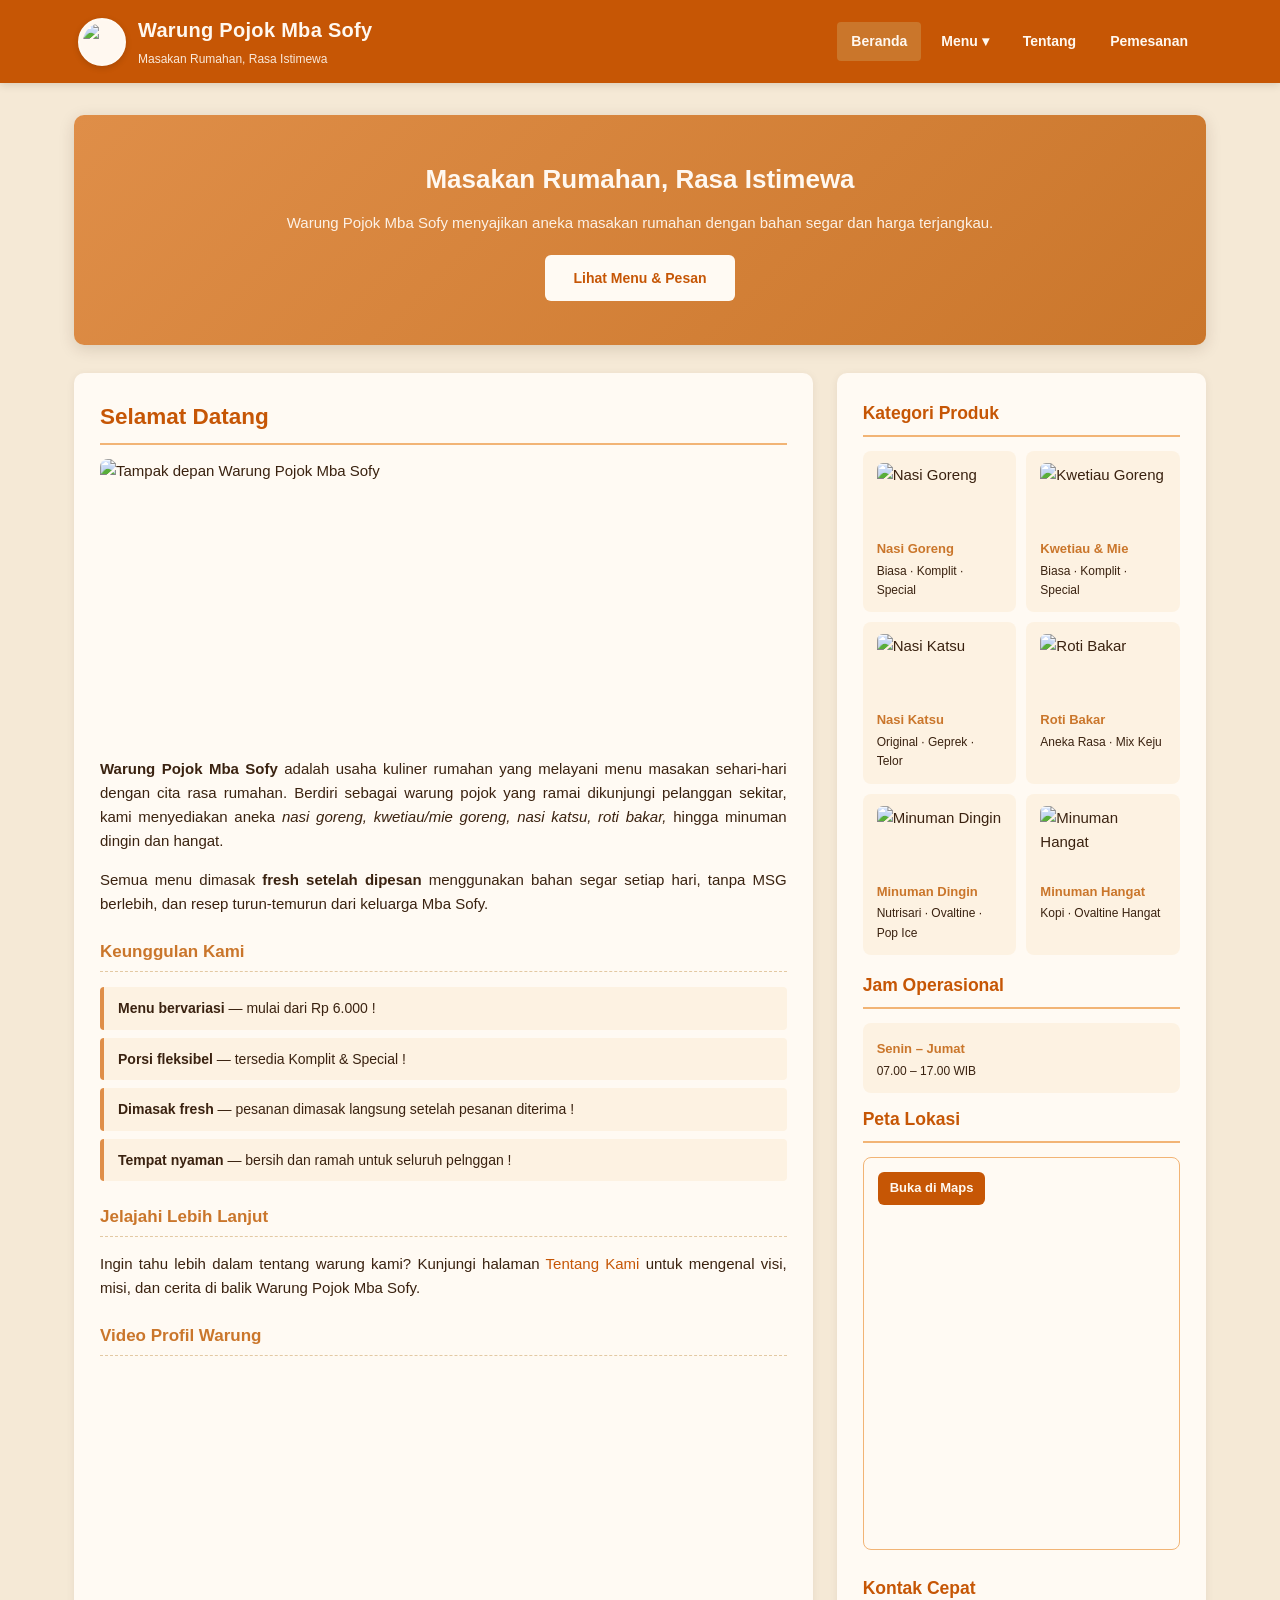
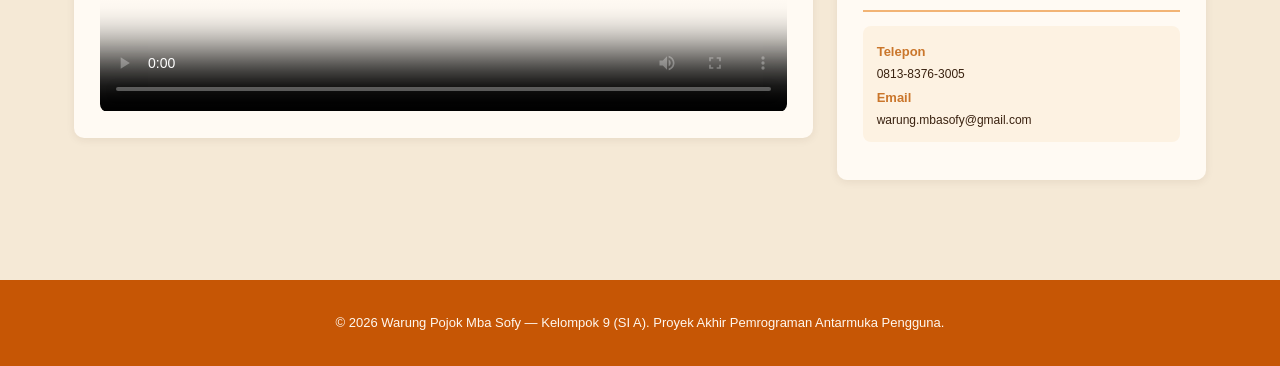
==== index.html @ d57ba2cc "Serup fondasi CSS dan Halaman Beranda" ====
<!--
  ============================================================
  Proyek Akhir Pemrograman Antarmuka Pengguna
  Website Profil & Katalog UMKM — Warung Pojok Mba Sofy

  Mata Kuliah : Pemrograman Antarmuka Pengguna (SI23025)
  Kelompok    : 9 (SI A)

  Disusun oleh:
  - Deio Castello Sujati       (825250002)
  - Felicia Rivera             (825250003)
  - Muhammad Ubait Dhaifullah  (825250012)
  ============================================================
-->

<!DOCTYPE html>
<html lang="id">
<head>
  <meta charset="UTF-8">
  <meta name="viewport" content="width=device-width, initial-scale=1.0">
  <title>Warung Pojok Mba Sofy — Beranda</title>
  <link rel="stylesheet" href="style.css">
</head>
<body>

  <!-- ================= HEADER (konsisten di semua halaman) ================= -->
  <header class="site-header">
    <div class="header-inner">

      <!-- Logo + Nama Brand -->
      <div class="brand">
        <img src="image/logo.png" alt="Logo Warung Pojok Mba Sofy" class="brand-logo">
        <div class="brand-text">
          <h1>Warung Pojok Mba Sofy</h1>
          <p class="tagline">Masakan Rumahan, Rasa Istimewa</p>
        </div>
      </div>

      <!-- Tombol hamburger (muncul di layar kecil, CSS-only) -->
      <input type="checkbox" id="nav-toggle" class="nav-toggle">
      <label for="nav-toggle" class="nav-toggle-label" aria-label="Buka menu">
        <span></span><span></span><span></span>
      </label>

      <!-- Navigasi Utama -->
      <nav class="main-nav">
        <ul class="nav-list">
          <li><a href="index.html" class="active">Beranda</a></li>

          <li class="dropdown">
            <a href="menu.html" class="dropdown-toggle">Menu &#9662;</a>
            <ul class="dropdown-menu">
              <li><a href="menu.html#makanan">Makanan</a></li>
              <li><a href="menu.html#minuman">Minuman</a></li>
              <li><a href="menu.html#roti">Roti Bakar</a></li>
            </ul>
          </li>

          <li><a href="about.html">Tentang</a></li>
          <li><a href="menu.html#form-pemesanan">Pemesanan</a></li>
        </ul>
      </nav>
    </div>
  </header>

  <!-- ================= KONTEN UTAMA ================= -->
  <main class="container">

    <!-- HERO -->
    <section class="hero">
      <h2>Masakan Rumahan, Rasa Istimewa</h2>
      <p>Warung Pojok Mba Sofy menyajikan aneka masakan rumahan dengan bahan segar dan harga terjangkau.</p>
      <a href="menu.html" class="btn-primary">Lihat Menu &amp; Pesan</a>
    </section>

    <!-- Layout multi-kolom: artikel + sidebar -->
    <div class="content-grid">

      <!-- KOLOM UTAMA (2fr) -->
      <article class="main-article">
        <h2>Selamat Datang</h2>
        <img src="image/fotodepan.jpeg" alt="Tampak depan Warung Pojok Mba Sofy" class="article-img">
        <p>
          <strong>Warung Pojok Mba Sofy</strong> adalah usaha kuliner rumahan yang melayani
          menu masakan sehari-hari dengan cita rasa rumahan. Berdiri sebagai warung
          pojok yang ramai dikunjungi pelanggan sekitar, kami menyediakan aneka
          <em>nasi goreng, kwetiau/mie goreng, nasi katsu, roti bakar,</em> hingga
          minuman dingin dan hangat.
        </p>
        <p>
          Semua menu dimasak <strong>fresh setelah dipesan</strong> menggunakan bahan
          segar setiap hari, tanpa MSG berlebih, dan resep turun-temurun dari
          keluarga Mba Sofy.
        </p>

        <h3>Keunggulan Kami</h3>
        <ul class="feature-list">
          <li><strong>Menu bervariasi</strong> — mulai dari Rp 6.000 !</li>
          <li><strong>Porsi fleksibel</strong> — tersedia Komplit &amp; Special !</li>
          <li><strong>Dimasak fresh</strong> — pesanan dimasak langsung setelah pesanan diterima !</li>
          <li><strong>Tempat nyaman</strong> — bersih dan ramah untuk seluruh pelnggan !</li>
        </ul>

        <h3>Jelajahi Lebih Lanjut</h3>
        <p>
          Ingin tahu lebih dalam tentang warung kami? Kunjungi halaman
          <a href="about.html">Tentang Kami</a> untuk mengenal visi, misi,
          dan cerita di balik Warung Pojok Mba Sofy.
        </p>

        <!-- VIDEO (multimedia) -->
        <h3>Video Profil Warung</h3>
        <video controls poster="image/nasi goreng.jpg.jpeg">
          <source src="https://www.w3schools.com/html/mov_bbb.mp4" type="video/mp4">
          Browser Anda tidak mendukung elemen video.
        </video>
      </article>

      <!-- SIDEBAR (1fr) -->
      <aside class="sidebar">

        <h3>Kategori Produk</h3>
        <div class="produk-grid">
          <div class="info-box">
            <img class="info-thumb" src="image/nasi goreng.jpg.jpeg" alt="Nasi Goreng">
            <p class="info-label">Nasi Goreng</p>
            <p class="info-text">Biasa &middot; Komplit &middot; Special</p>
          </div>
          <div class="info-box">
            <img class="info-thumb" src="image/kwetiau goreng.jpg.jpeg" alt="Kwetiau Goreng">
            <p class="info-label">Kwetiau &amp; Mie</p>
            <p class="info-text">Biasa &middot; Komplit &middot; Special</p>
          </div>
          <div class="info-box">
            <img class="info-thumb" src="image/nasi katsu.jpg.jpeg" alt="Nasi Katsu">
            <p class="info-label">Nasi Katsu</p>
            <p class="info-text">Original &middot; Geprek &middot; Telor</p>
          </div>
          <div class="info-box">
            <img class="info-thumb" src="image/roti bakar.jpg.jpeg" alt="Roti Bakar">
            <p class="info-label">Roti Bakar</p>
            <p class="info-text">Aneka Rasa &middot; Mix Keju</p>
          </div>
          <div class="info-box">
            <img class="info-thumb" src="image/minuman dingin.jpg.jpeg" alt="Minuman Dingin">
            <p class="info-label">Minuman Dingin</p>
            <p class="info-text">Nutrisari &middot; Ovaltine &middot; Pop Ice</p>
          </div>
          <div class="info-box">
            <img class="info-thumb" src="image/kopi panas.jpg.jpeg" alt="Minuman Hangat">
            <p class="info-label">Minuman Hangat</p>
            <p class="info-text">Kopi &middot; Ovaltine Hangat</p>
          </div>
        </div>

        <h3>Jam Operasional</h3>
        <div class="info-box">
          <p class="info-label">Senin – Jumat</p>
          <p class="info-text">07.00 – 17.00 WIB</p>
        </div>

        <h3>Peta Lokasi</h3>
        <div class="lokasi-box">
          <a class="maps-link" href="https://maps.google.com/?q=Warung+Pojok+Mba+Sofy"
             target="_blank" rel="noopener">Buka di Maps</a>
          <!-- PETA / MAPS (multimedia) -->
          <iframe
            src="https://www.google.com/maps/embed?pb=!1m18!1m12!1m3!1d3966.71564722645!2d106.78846659999999!3d-6.1688182!2m3!1f0!2f0!3f0!3m2!1i1024!2i768!4f13.1!3m3!1m2!1s0x2e69f65c8572640d%3A0xc0a066d78372614e!2sTarumanagara%20University!5e0!3m2!1sen!2sid!4v1789272072377!5m2!1sen!2sid"
            width="100%" height="320" style="border:0;" loading="lazy">
          </iframe>
        </div>
        <br>
        <h3>Kontak Cepat</h3>
        <div class="info-box">
          <p class="info-label">Telepon</p>
          <p class="info-text">0813-8376-3005</p>
          <p class="info-label">Email</p>
          <p class="info-text">warung.mbasofy@gmail.com</p>
        </div>

      </aside>

    </div>
  </main>

  <!-- ================= FOOTER ================= -->
  <footer class="site-footer">
    <p>&copy; 2026 Warung Pojok Mba Sofy — Kelompok 9 (SI A). Proyek Akhir Pemrograman Antarmuka Pengguna.</p>
  </footer>

</body>
</html>
---- style.css ----
/* =============================================================
   Proyek Akhir Pemrograman Antarmuka Pengguna
   Website Profil & Katalog UMKM — Warung Pojok Mba Sofy

   Mata Kuliah : Pemrograman Antarmuka Pengguna (SI23025)
   Kelompok    : 9 (SI A)

   Disusun oleh:
   - Deio Castello Sujati       (825250002)
   - Felicia Rivera             (825250003)
   - Muhammad Ubait Dhaifullah  (825250012)
   ============================================================= */

/* ---------- 1. VARIABEL WARNA (Konsistensi Visual) ---------- */
:root {
  --jambalaya:         #f2b475;
  --shallot-peel:      #f4c47a;
  --touch-of-glamour:  #df8e48;
  --dark-orange:       #c65605;
  --maine-coon:        #ca762b;

  --canvas:      #f5e9d6;
  --frame-bg:    #fffaf3;
  --text:        #3a2210;
  --text-light:  #fff8f0;
  --card-tint:   #fdf2e2;
  --line-soft:   #e3c9a3;
}

/* ---------- 2. RESET & DASAR ---------- */
* { box-sizing: border-box; }

html {
  scroll-behavior: smooth;
  scroll-padding-top: 110px;
}

body {
  margin: 0;
  font-family: Arial, Helvetica, sans-serif;
  background: var(--canvas);
  color: var(--text);
  line-height: 1.6;
  font-size: 15px;
}

img, video, iframe { max-width: 100%; display: block; }

a { color: var(--dark-orange); text-decoration: none; }
a:hover { text-decoration: underline; }

/* =============================================================
   3. HEADER & NAVIGASI
   ============================================================= */
.site-header {
  background: var(--dark-orange);
  color: var(--text-light);
  position: sticky;
  top: 0;
  z-index: 100;
  box-shadow: 0 2px 8px rgba(58, 34, 16, 0.15);
}

.header-inner {
  max-width: 1180px;
  margin: 0 auto;
  padding: 14px 28px;
  display: flex;
  align-items: center;
  justify-content: space-between;
  flex-wrap: wrap;
  gap: 14px;
}

/* ---------- BRAND / LOGO ---------- */
.brand {
  display: flex;
  align-items: center;
  gap: 12px;
}

.brand-logo {
  width: 48px;
  height: 48px;
  object-fit: cover;
  border-radius: 50%;
  background: var(--text-light);
  padding: 3px;
  border: 2px solid var(--frame-bg);
  box-shadow: 0 2px 6px rgba(0, 0, 0, 0.15);
  flex-shrink: 0;
}

.brand-text h1 {
  font-size: 20px;
  margin: 0 0 4px;
  letter-spacing: 0.3px;
}

.brand-text .tagline {
  font-size: 12px;
  margin: 0;
  opacity: 0.9;
}

/* ---------- HAMBURGER MENU (CSS-only) ---------- */
.nav-toggle {
  display: none;
}

.nav-toggle-label {
  display: none;
  cursor: pointer;
  padding: 8px;
  border-radius: 4px;
  background: rgba(255, 255, 255, 0.15);
  margin-left: auto;
}

.nav-toggle-label:hover {
  background: rgba(255, 255, 255, 0.25);
}

.nav-toggle-label span {
  display: block;
  width: 24px;
  height: 3px;
  background: var(--text-light);
  margin: 4px 0;
  border-radius: 2px;
  transition: 0.2s;
}

/* ---------- NAVIGASI UTAMA ---------- */
.main-nav .nav-list {
  list-style: none;
  display: flex;
  gap: 6px;
  align-items: center;
  margin: 0;
  padding: 0;
}

.main-nav .nav-list > li > a {
  color: var(--text-light);
  font-weight: 600;
  font-size: 14px;
  padding: 8px 14px;
  border-radius: 4px;
  display: inline-block;
  transition: background 0.2s ease;
}

.main-nav .nav-list > li > a:hover,
.main-nav .nav-list > li > a.active {
  background: var(--maine-coon);
  text-decoration: none;
}

/* =============================================================
   4. DROPDOWN MENU (CSS-only, tanpa JS)
   — Pakai padding-top biar tidak ada celah mati (anti-kedip)
   — Animasi smooth pakai opacity + visibility + transform
   ============================================================= */
.dropdown { position: relative; }

.dropdown-toggle {
  cursor: pointer;
}

.dropdown-menu {
  /* default: tersembunyi tapi tetap "ada" (bukan display: none)
     supaya transition bekerja */
  opacity: 0;
  visibility: hidden;
  transform: translateY(-6px);
  pointer-events: none;

  position: absolute;
  top: 100%;
  left: 0;
  min-width: 180px;
  background: var(--frame-bg);
  border: 1px solid var(--line-soft);
  border-radius: 6px;
  box-shadow: 0 6px 18px rgba(58, 34, 16, 0.18);
  list-style: none;

  /* KUNCI: padding-top 12px ganti margin-top 4px
     biar area antara tombol & item tetap bisa di-hover */
  padding: 12px 0 6px;
  margin: 0;

  z-index: 200;

  transition: opacity 0.2s ease,
              visibility 0.2s ease,
              transform 0.2s ease;
}

/* Muncul saat hover (desktop) atau focus-within (mobile tap) */
.dropdown:hover .dropdown-menu,
.dropdown:focus-within .dropdown-menu {
  opacity: 1;
  visibility: visible;
  transform: translateY(0);
  pointer-events: auto;
}

.dropdown-menu li a {
  display: block;
  padding: 10px 18px;
  color: var(--text);
  font-size: 14px;
  font-weight: 500;
  transition: background 0.15s ease;
}

.dropdown-menu li a:hover {
  background: var(--card-tint);
  color: var(--dark-orange);
  text-decoration: none;
}

/* =============================================================
   5. LAYOUT UTAMA (Multi-Kolom)
   ============================================================= */
.container {
  max-width: 1180px;
  margin: 0 auto;
  padding: 32px 24px 60px;
}

.page-title {
  color: var(--dark-orange);
  border-bottom: 2px solid var(--jambalaya);
  padding-bottom: 10px;
  margin-bottom: 12px;
}

.section-heading {
  color: var(--dark-orange);
  font-size: 18px;
  margin: 30px 0 12px;
}

.content-grid {
  display: grid;
  grid-template-columns: 2fr 1fr;
  gap: 24px;
  margin-top: 28px;
  align-items: start;
}

/* =============================================================
   6. HERO SECTION
   ============================================================= */
.hero {
  background: linear-gradient(135deg, var(--touch-of-glamour), var(--maine-coon));
  color: var(--text-light);
  padding: 44px 32px;
  border-radius: 10px;
  text-align: center;
  box-shadow: 0 4px 16px rgba(58, 34, 16, 0.15);
}

.hero h2 {
  font-size: 26px;
  margin: 0 0 10px;
}

.hero p {
  font-size: 15px;
  margin: 0 0 20px;
  opacity: 0.95;
}

.btn-primary {
  display: inline-block;
  background: var(--frame-bg);
  color: var(--dark-orange);
  padding: 12px 28px;
  border-radius: 6px;
  font-weight: 700;
  font-size: 14px;
  transition: transform 0.15s ease, background 0.2s ease;
}

.btn-primary:hover {
  background: var(--jambalaya);
  transform: translateY(-2px);
  text-decoration: none;
}

/* =============================================================
   7. ARTIKEL & SIDEBAR
   ============================================================= */
.main-article,
.sidebar {
  background: var(--frame-bg);
  border-radius: 10px;
  padding: 26px;
  box-shadow: 0 2px 8px rgba(58, 34, 16, 0.08);
}

.main-article h2,
.sidebar h3 {
  color: var(--dark-orange);
  margin-top: 0;
  margin-bottom: 14px;
  border-bottom: 2px solid var(--jambalaya);
  padding-bottom: 8px;
}

.main-article h3 {
  color: var(--maine-coon);
  margin: 22px 0 12px;
  font-size: 17px;
  border-bottom: 1px dashed var(--line-soft);
  padding-bottom: 6px;
}

.main-article p { margin-bottom: 12px; text-align: justify; }

.article-img {
  width: 100%;
  height: 280px;
  object-fit: cover;
  border-radius: 8px;
  margin: 12px 0 18px;
}

.feature-list {
  list-style: none;
  padding-left: 0;
}

.feature-list li {
  padding: 10px 14px;
  background: var(--card-tint);
  border-left: 4px solid var(--touch-of-glamour);
  margin-bottom: 8px;
  border-radius: 4px;
  font-size: 14px;
}

.main-article video {
  width: 100%;
  border-radius: 8px;
  margin-top: 10px;
}

/* =============================================================
   8. KATEGORI PRODUK (grid 2 kolom di sidebar)
   ============================================================= */
.produk-grid {
  display: grid;
  grid-template-columns: 1fr 1fr;
  gap: 10px;
  margin-bottom: 16px;
}

.info-box {
  background: var(--card-tint);
  border-radius: 8px;
  padding: 12px 14px;
  margin-bottom: 12px;
}

.produk-grid .info-box { margin-bottom: 0; }

.info-label {
  margin: 4px 0 2px;
  font-weight: bold;
  color: var(--maine-coon);
  font-size: 13px;
}

.info-text {
  margin: 0;
  color: var(--text);
  font-size: 12px;
}

.info-thumb {
  width: 100%;
  height: 70px;
  object-fit: cover;
  border-radius: 6px;
  margin-bottom: 6px;
}

/* =============================================================
   9. KOTAK PETA LOKASI
   ============================================================= */
.lokasi-box {
  margin-top: 8px;
  background: var(--frame-bg);
  border: 1px solid var(--jambalaya);
  border-radius: 8px;
  padding: 14px;
}

.maps-link {
  display: inline-block;
  margin-bottom: 10px;
  padding: 6px 12px;
  background: var(--dark-orange);
  color: var(--text-light);
  border-radius: 6px;
  text-decoration: none;
  font-size: 13px;
  font-weight: bold;
}

.maps-link:hover { background: var(--maine-coon); text-decoration: none; }

.lokasi-box iframe {
  display: block;
  width: 100%;
  height: 320px;
  border-radius: 6px;
}

/* =============================================================
   13. FOOTER
   ============================================================= */
.site-footer {
  background: var(--dark-orange);
  color: var(--text-light);
  text-align: center;
  padding: 20px 24px;
  font-size: 13px;
  margin-top: 40px;
}

/* =============================================================
   14. RESPONSIVE DESIGN
   ============================================================= */

/* ---------- TABLET & MOBILE (<= 860px) ---------- */
@media (max-width: 860px) {
  .content-grid { grid-template-columns: 1fr; }
  .gallery      { grid-template-columns: repeat(2, 1fr); }
  .form-layout  { grid-template-columns: 1fr; }

  /* Tampilkan tombol hamburger */
  .nav-toggle-label {
    display: block;
    order: 3;
  }

  /* Nav tersembunyi, muncul saat checkbox dicentang */
  .main-nav {
    order: 4;
    width: 100%;
    max-height: 0;
    overflow: hidden;
    transition: max-height 0.4s ease;
  }

  .nav-toggle:checked ~ .main-nav {
    max-height: 700px;
    margin-top: 8px;
  }

  .main-nav .nav-list {
    flex-direction: column;
    align-items: stretch;
    gap: 4px;
    width: 100%;
    background: rgba(0, 0, 0, 0.12);
    border-radius: 8px;
    padding: 8px;
  }

  .main-nav .nav-list > li > a {
    display: block;
    padding: 12px 16px;
    font-size: 15px;
  }

  /* Dropdown di mobile: tidak absolute, mengalir di dalam */
  .dropdown {
    width: 100%;
  }

  .dropdown-menu {
    position: static;
    opacity: 1;
    visibility: visible;
    transform: none;
    pointer-events: auto;
    display: none;              /* default hidden di mobile */
    box-shadow: none;
    margin: 4px 0 4px 12px;
    background: rgba(255, 255, 255, 0.95);
    border-radius: 6px;
    padding: 6px 0;
    min-width: auto;
  }

  /* Buka dropdown di mobile saat parent di-hover atau di-focus */
  .dropdown:hover .dropdown-menu,
  .dropdown:focus-within .dropdown-menu {
    display: block;
  }

  /* Wrapper tabel tetap bisa scroll horizontal */
  .table-wrapper .price-table,
  .table-wrapper .info-table {
    min-width: 460px;
  }
}

/* ---------- MOBILE KECIL (<= 520px) ---------- */
@media (max-width: 520px) {
  .gallery { grid-template-columns: 1fr; }
  .hero h2 { font-size: 20px; }
  .hero    { padding: 32px 20px; }
  .container { padding: 20px 16px 40px; }
  .produk-grid { grid-template-columns: 1fr 1fr; }
  .header-inner { padding: 12px 18px; }

  .brand-logo {
    width: 40px;
    height: 40px;
  }

  .brand-text h1 {
    font-size: 17px;
  }

  .brand-text .tagline {
    font-size: 11px;
  }

  /* Form padding lebih kecil di layar sempit */
  .form-section { padding: 20px; }
  .main-article,
  .sidebar { padding: 20px; }

  /* Tabel minimal lebih kecil di HP kecil */
  .table-wrapper .price-table,
  .table-wrapper .info-table {
    min-width: 400px;
  }
}
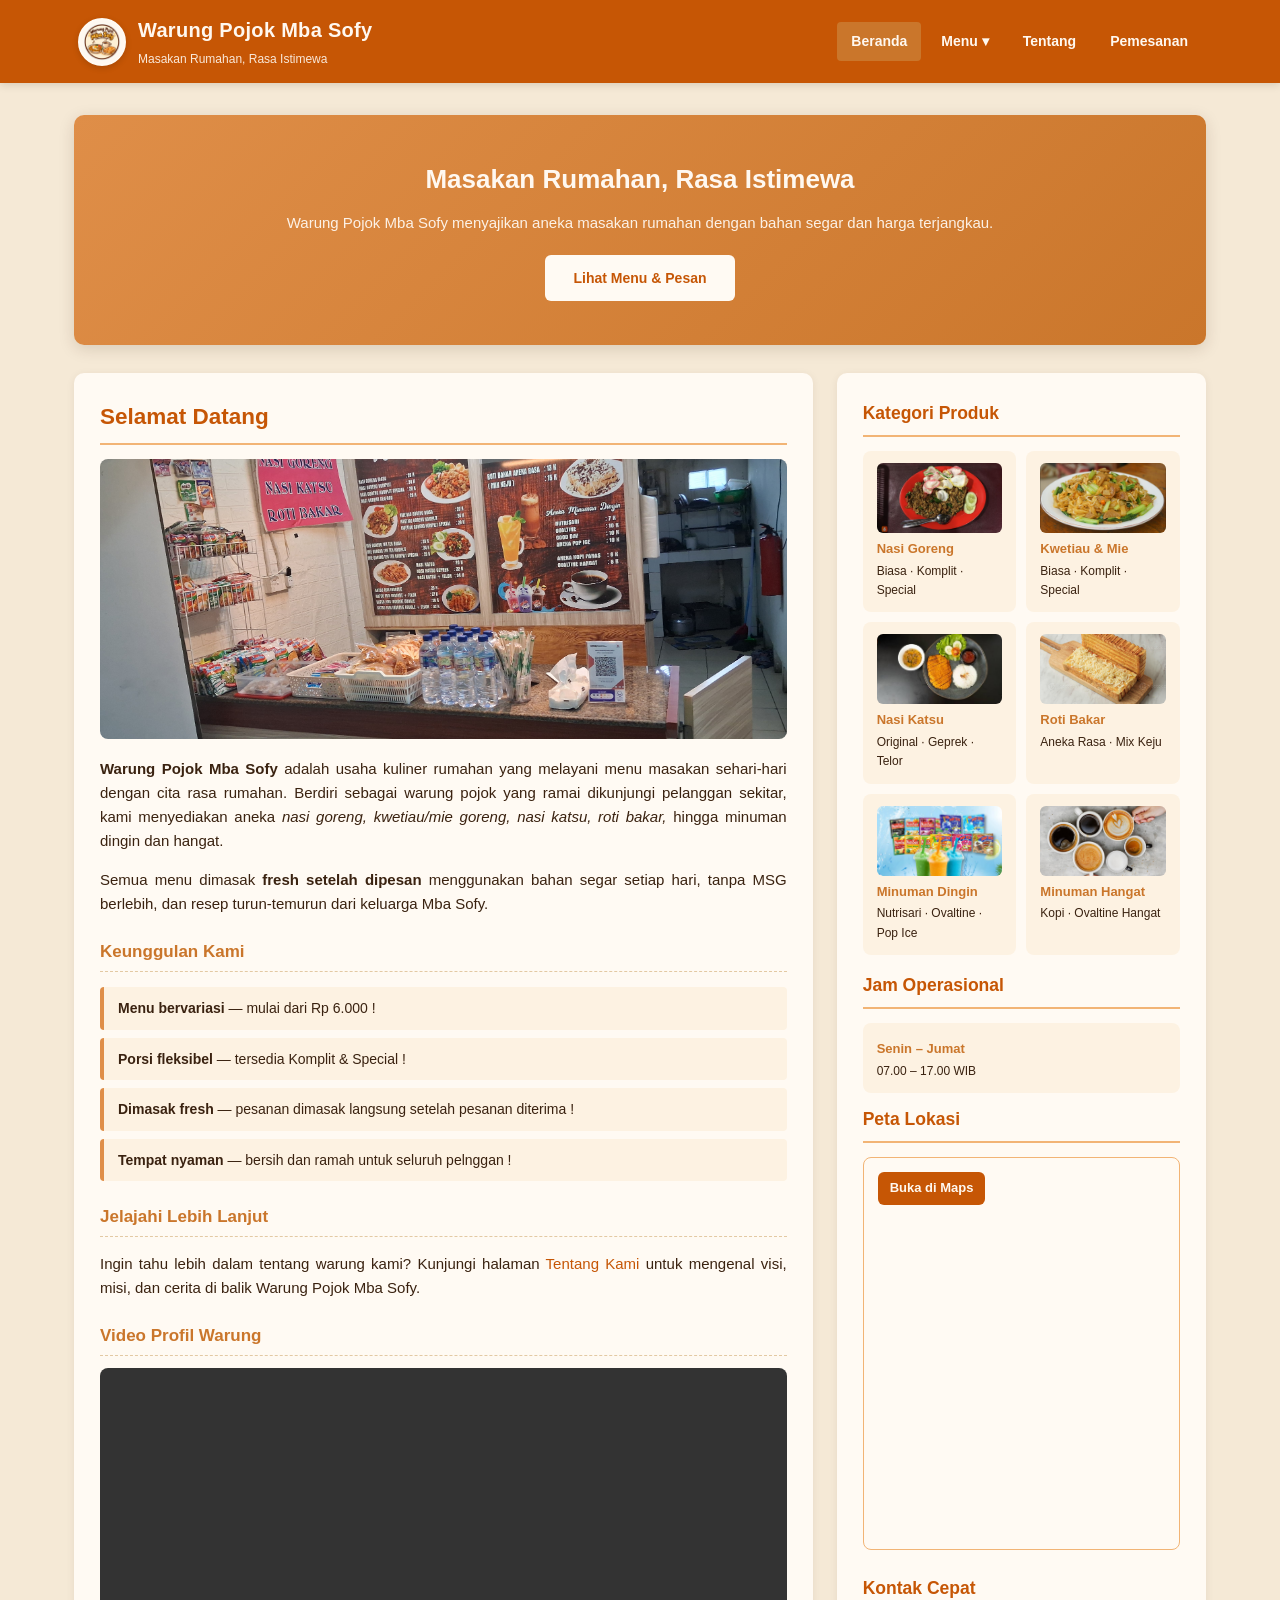
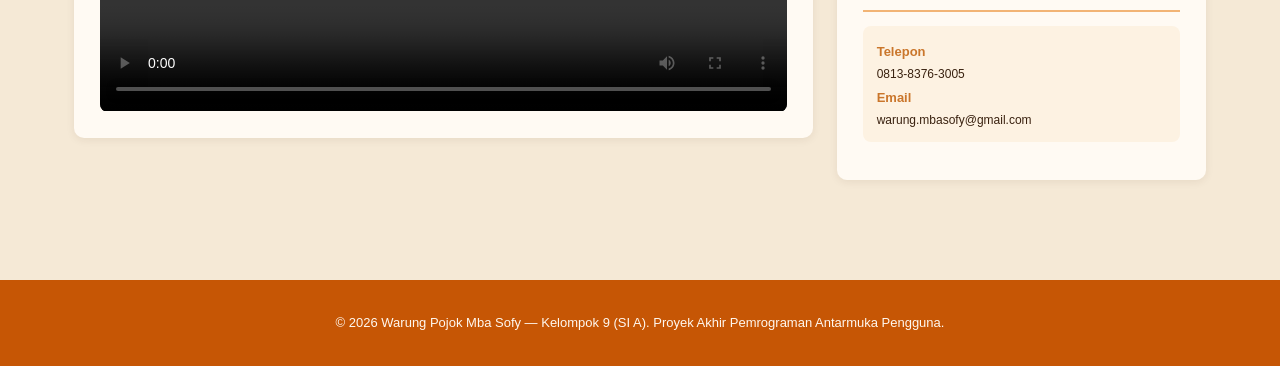
==== commit 702d92a4: "Mengganti video dan menambahkan link Mengganti video dummy menjadi video asli keadaan warung pojok m" ====
--- a/index.html
+++ b/index.html
@@ -110,8 +110,8 @@
 
         <!-- VIDEO (multimedia) -->
         <h3>Video Profil Warung</h3>
-        <video controls poster="image/nasi goreng.jpg.jpeg">
-          <source src="https://www.w3schools.com/html/mov_bbb.mp4" type="video/mp4">
+        <video controls>
+          <source src="video/vidprofile.MOV" type="video/mp4">
           Browser Anda tidak mendukung elemen video.
         </video>
       </article>
--- a/style.css
+++ b/style.css
@@ -420,6 +420,247 @@
   width: 100%;
   height: 320px;
   border-radius: 6px;
+}
+
+/* =============================================================
+   10. TABEL (colspan & rowspan) + WRAPPER RESPONSIF
+   ============================================================= */
+.table-wrapper {
+  width: 100%;
+  overflow-x: auto;
+  -webkit-overflow-scrolling: touch;
+  margin: 16px 0 24px;
+  border-radius: 8px;
+}
+
+.table-wrapper .price-table,
+.table-wrapper .info-table {
+  margin: 0;
+  min-width: 480px;   /* tabel minimal 480px, sisanya scroll */
+}
+
+.price-table,
+.info-table {
+  width: 100%;
+  border-collapse: collapse;
+  margin: 16px 0 24px;
+  font-size: 14px;
+  background: var(--frame-bg);
+  border-radius: 8px;
+  overflow: hidden;
+}
+
+.price-table th,
+.price-table td,
+.info-table th,
+.info-table td {
+  border: 1px solid var(--touch-of-glamour);
+  padding: 10px 12px;
+  text-align: left;
+}
+
+.price-table thead tr:first-child th {
+  background: var(--dark-orange);
+  color: var(--text-light);
+  text-align: center;
+}
+
+.price-table thead tr:nth-child(2) th,
+.info-table thead th {
+  background: var(--maine-coon);
+  color: var(--text-light);
+}
+
+.price-table td.kategori {
+  font-weight: bold;
+  color: var(--maine-coon);
+  background: var(--shallot-peel);
+  vertical-align: middle;
+}
+
+.price-table tbody tr:nth-child(even),
+.info-table tbody tr:nth-child(even) { background: #fff3e2; }
+
+.price-table tbody tr:hover,
+.info-table tbody tr:hover { background: var(--jambalaya); }
+
+/* =============================================================
+   11. GALERI GAMBAR
+   ============================================================= */
+.gallery {
+  display: grid;
+  grid-template-columns: repeat(3, 1fr);
+  gap: 16px;
+  margin-top: 12px;
+}
+
+.gallery figure {
+  background: var(--frame-bg);
+  border-radius: 8px;
+  overflow: hidden;
+  box-shadow: 0 2px 8px rgba(58, 34, 16, 0.1);
+  transition: transform 0.2s ease;
+  margin: 0;
+}
+
+.gallery figure:hover { transform: translateY(-4px); }
+
+.gallery img {
+  width: 100%;
+  height: 150px;
+  object-fit: cover;
+}
+
+.gallery figcaption {
+  padding: 10px;
+  text-align: center;
+  font-size: 13px;
+  font-weight: 600;
+  color: var(--maine-coon);
+  background: var(--card-tint);
+}
+
+/* =============================================================
+   12. FORM PEMESANAN + PANEL INFO
+   ============================================================= */
+.form-section {
+  background: var(--frame-bg);
+  border-radius: 10px;
+  padding: 28px;
+  margin-top: 32px;
+  box-shadow: 0 2px 8px rgba(58, 34, 16, 0.08);
+}
+
+.form-note {
+  font-size: 13px;
+  color: var(--maine-coon);
+  font-style: italic;
+  margin-bottom: 18px;
+}
+
+.form-layout {
+  display: grid;
+  grid-template-columns: 2fr 1fr;
+  gap: 28px;
+  align-items: start;
+}
+
+.form-group { margin-bottom: 18px; }
+
+.form-group label {
+  display: block;
+  font-size: 13px;
+  font-weight: 700;
+  color: var(--maine-coon);
+  margin-bottom: 6px;
+}
+
+.form-group input[type="text"],
+.form-group input[type="email"],
+.form-group input[type="tel"],
+.form-group input[type="number"],
+.form-group select,
+.form-group textarea {
+  width: 100%;
+  padding: 10px 12px;
+  border: 1px solid var(--touch-of-glamour);
+  border-radius: 6px;
+  font-family: inherit;
+  font-size: 14px;
+  color: var(--text);
+  background: var(--frame-bg);
+  transition: border-color 0.2s ease, box-shadow 0.2s ease;
+}
+
+.form-group input:focus,
+.form-group select:focus,
+.form-group textarea:focus {
+  outline: none;
+  border-color: var(--dark-orange);
+  box-shadow: 0 0 0 3px rgba(198, 86, 5, 0.15);
+}
+
+.form-group textarea { resize: vertical; min-height: 80px; }
+
+.radio-row,
+.checkbox-row {
+  display: flex;
+  flex-wrap: wrap;
+  gap: 16px;
+}
+
+.radio-row label,
+.checkbox-row label {
+  display: flex;
+  align-items: center;
+  gap: 6px;
+  font-size: 14px;
+  font-weight: 500;
+  color: var(--text);
+  cursor: pointer;
+}
+
+.btn-submit {
+  background: var(--dark-orange);
+  color: var(--text-light);
+  border: none;
+  padding: 13px 32px;
+  border-radius: 6px;
+  font-size: 15px;
+  font-weight: 700;
+  cursor: pointer;
+  transition: background 0.2s ease, transform 0.15s ease;
+}
+
+.btn-submit:hover {
+  background: var(--maine-coon);
+  transform: translateY(-2px);
+}
+
+/* ---------- Panel Info ---------- */
+.form-info {
+  background: var(--card-tint);
+  border: 1px solid var(--jambalaya);
+  border-radius: 10px;
+  padding: 20px;
+}
+
+.form-info h4 {
+  color: var(--dark-orange);
+  margin: 0 0 8px;
+  font-size: 16px;
+  border-bottom: 2px solid var(--jambalaya);
+  padding-bottom: 8px;
+}
+
+.form-info > p {
+  font-size: 13px;
+  margin: 0 0 14px;
+  color: var(--text);
+  line-height: 1.5;
+}
+
+.form-info .info-box {
+  background: var(--frame-bg);
+  border-radius: 8px;
+  padding: 12px 14px;
+  margin-bottom: 10px;
+}
+
+.form-info .info-box:last-child { margin-bottom: 0; }
+
+.form-info .info-label {
+  margin: 0 0 4px;
+  font-weight: bold;
+  color: var(--maine-coon);
+  font-size: 13px;
+}
+
+.form-info .info-text {
+  margin: 0;
+  color: var(--text);
+  font-size: 13px;
+  line-height: 1.5;
 }
 
 /* =============================================================
